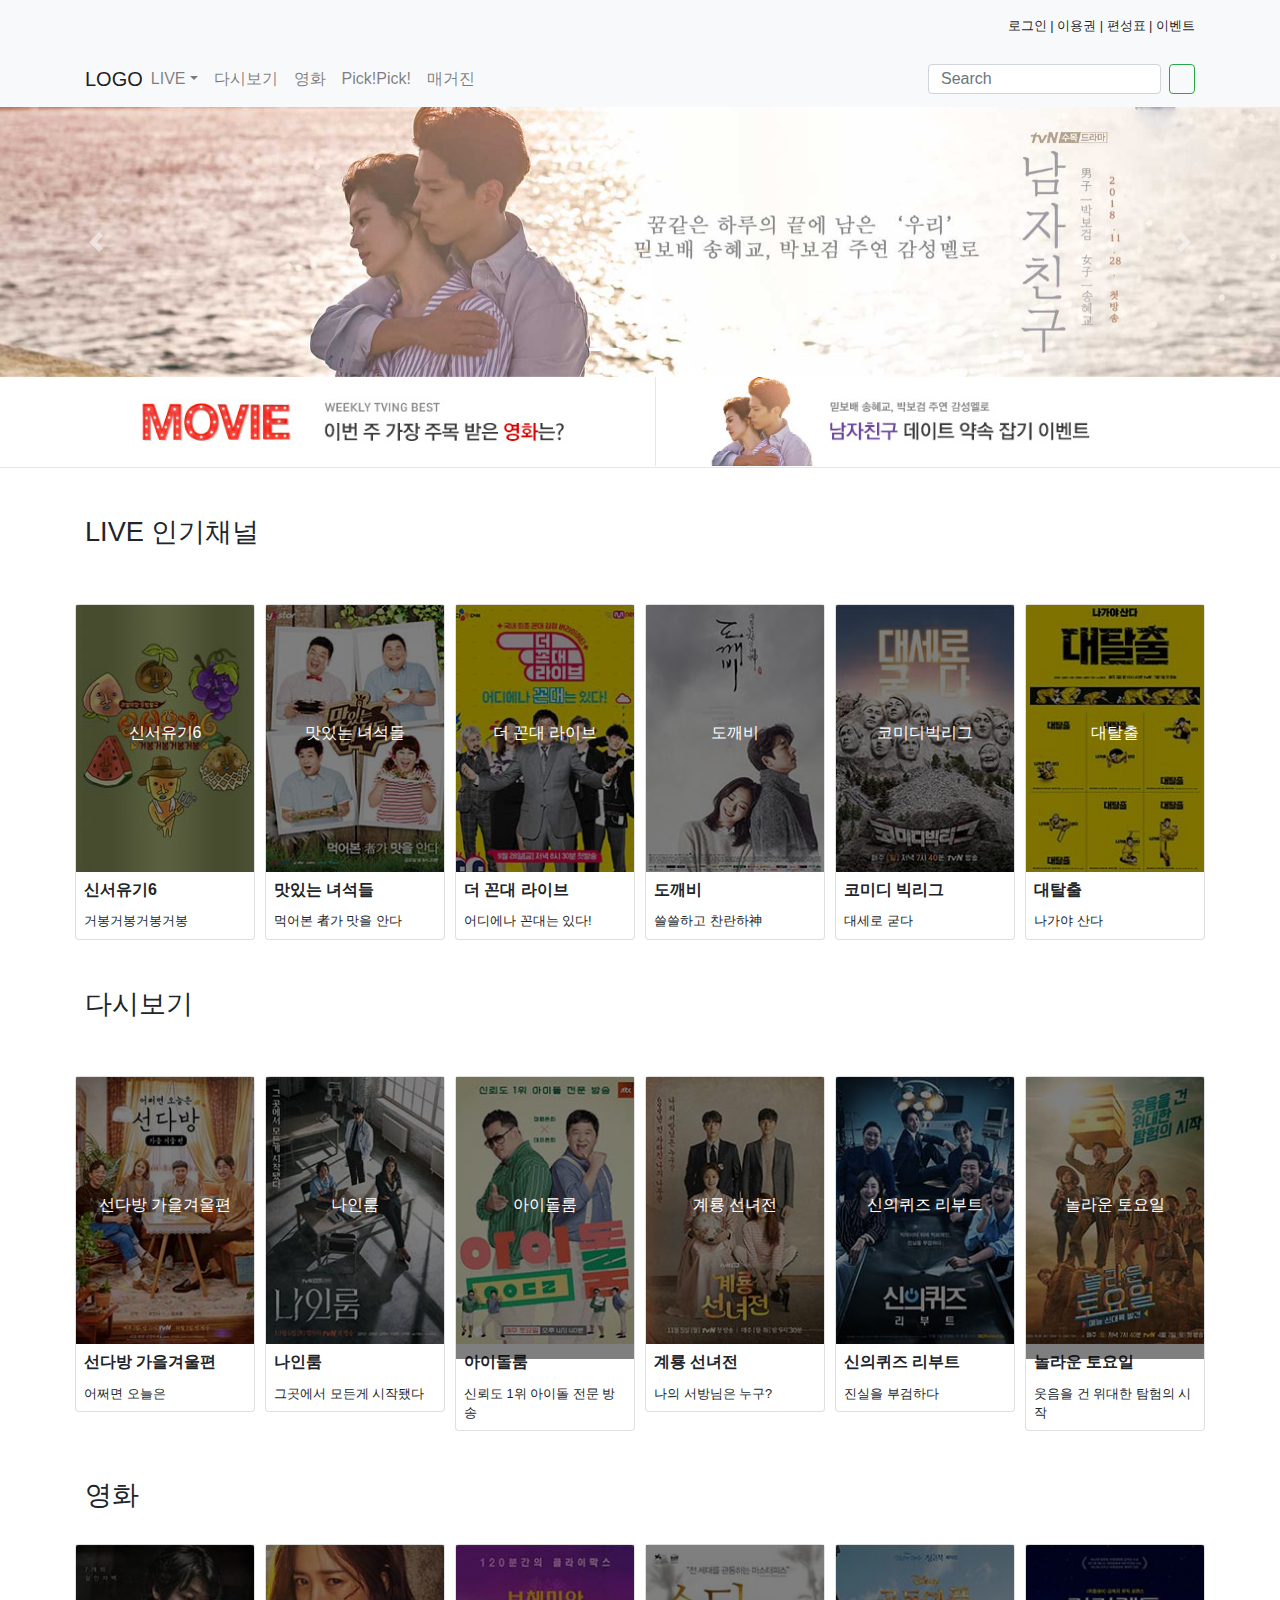
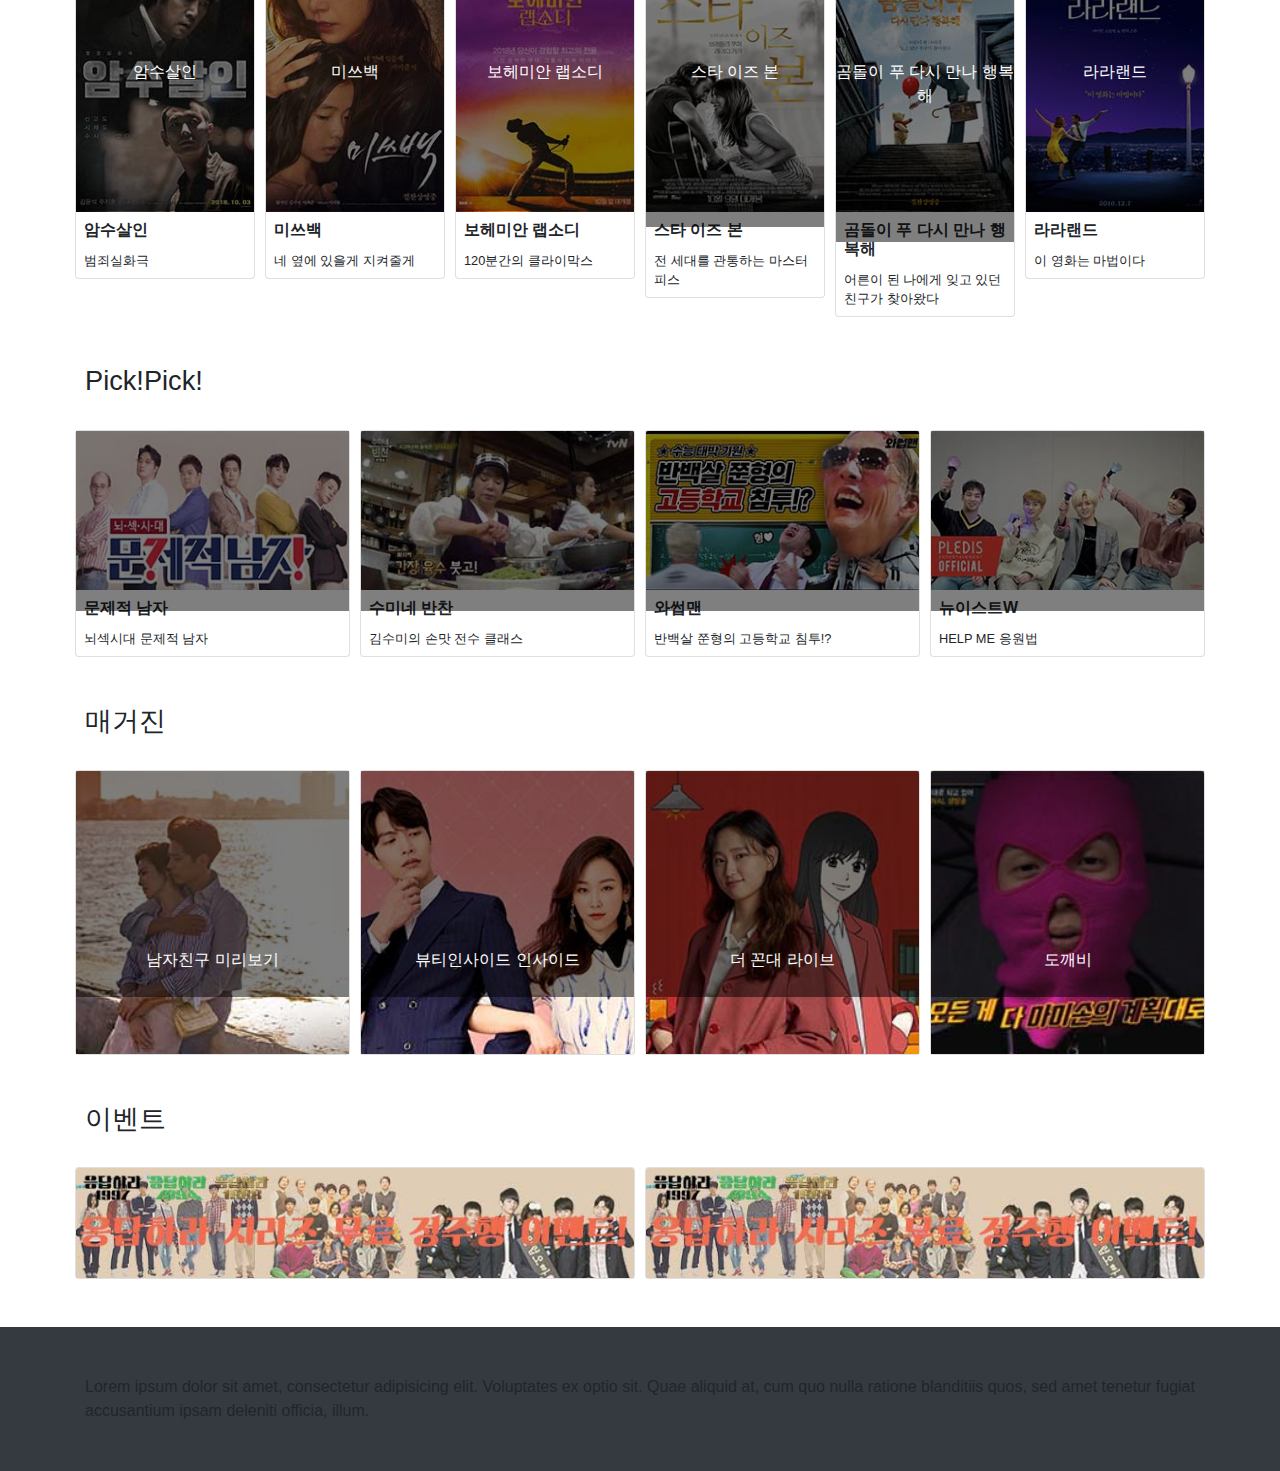
==== index.html @ e360a6a5 "company" ====
<!DOCTYPE html>
<html lang="ko">
<head>
	<meta http-equiv="X-UA-Compatible" content="IE=Edge">
	<meta charset="UTF-8">
	<meta name="viewport" content="width=device-width, user-scalable=no, initial-scale=1.0, maximum-scale=1.0, minimum-scale=1.0">
	<title>OTT homepage</title>
	<link rel="stylesheet" href="./css/bootstrap.min.css">
	<link rel="stylesheet" href="./css/style.css">
	<link rel="stylesheet" href="./css/reset.css">
	<script src="./js/jquery-3.3.1.min.js"></script>
	<script src="https://cdnjs.cloudflare.com/ajax/libs/popper.js/1.14.3/umd/popper.min.js"></script>
	<script src="./js/bootstrap.min.js"></script>
	<link rel="stylesheet" href="https://use.fontawesome.com/releases/v5.5.0/css/all.css" integrity="sha384-B4dIYHKNBt8Bc12p+WXckhzcICo0wtJAoU8YZTY5qE0Id1GSseTk6S+L3BlXeVIU" crossorigin="anonymous">
</head>
<body>
	<div class="header">
		<nav class="navbar navbar-light bg-light d-none d-md-block">
  			<div class="container">
  				<span class="navbar-text ml-auto">
	    			<a href="#">로그인 |</a>
	    			<a href="#"> 이용권 | </a>
	    			<a href="#">편성표 | </a>
	    			<a href="#">이벤트</a>
  				</span>
  			</div>
		</nav>
		<nav class="navbar navbar-expand-lg navbar-light bg-light">
		  <button class="navbar-toggler navbar-toggler-right" type="button" data-toggle="collapse" data-target="#navbarTogglerDemo02" aria-controls="navbarTogglerDemo02" aria-expanded="false" aria-label="Toggle navigation">
		    <span class="navbar-toggler-icon"></span>
		  </button>
		  <div class="container">
		  	<a class="navbar-brand ml-auto mr-auto" href="#!">LOGO</a>
		  	
		  	<div class="collapse navbar-collapse" id="navbarTogglerDemo02">
		  	  <ul class="navbar-nav mr-auto mt-2 mt-md-0">
		  	    <li class="nav-item dropdown">
		  	      <a class="nav-link dropdown-toggle" data-toggle="dropdown" href="#!">LIVE</a>
		  	      <div class="dropdown-menu">
		  	      	<a href="#" class="dropdown-item">인기</a>
		  	      	<a href="#" class="dropdown-item">전체</a>
		  	      	<a href="#" class="dropdown-item">예능</a>
		  	      	<a href="#" class="dropdown-item">키즈/애니</a>
		  	      </div>
		  	    </li>
		  	    <li class="nav-item dropdown">
		  	      <a class="nav-link" data-toggle="dropdown" href="#!">다시보기</a>
		  	      <div class="dropdown-menu">
		  	      	<a href="#" class="dropdown-item">최신/인기</a>
		  	      	<a href="#" class="dropdown-item">무료</a>
		  	      	<a href="#" class="dropdown-item">드라마</a>
		  	      	<a href="#" class="dropdown-item">예능/뮤직</a>
		  	      </div>
		  	    </li>
		  	    <li class="nav-item dropdown">
		  	      <a class="nav-link" data-toggle="dropdown" href="#!">영화</a>
		  	      <div class="dropdown-menu">
		  	      	<a href="#" class="dropdown-item">월정액 무제한</a>
		  	      	<a href="#" class="dropdown-item">최신/인기</a>
		  	      	<a href="#" class="dropdown-item">드라마</a>
		  	      	<a href="#" class="dropdown-item">로맨스/멜로</a>
		  	      </div>
		  	    </li>
		  	    <li class="nav-item dropdown">
		  	      <a class="nav-link" data-toggle="dropdown" href="#!">Pick!Pick!</a>
		  	      <div class="dropdown-menu">
		  	      	<a href="#" class="dropdown-item">HOP CLIP</a>
		  	      	<a href="#" class="dropdown-item">인기 키워드</a>
		  	      	<a href="#" class="dropdown-item">Top100</a>
		  	      	<a href="#" class="dropdown-item">브랜드</a>
		  	      </div>
		  	    </li>
		  	    <li class="nav-item">
		  	      <a class="nav-link" href="#!">매거진</a>
		  	    </li>
		  	  </ul>
		  	</div>
		  	<form class="form-inline">
			    <input class="form-control mr-sm-2 d-md-block d-none" type="text" placeholder="Search">
			    <button class="btn btn-outline-success my-2 my-sm-0" type="submit"><i class="fas fa-search"></i></button>
			 </form>
		  </div>
		</nav>
	</div>
	<div id="carousel-example-generic" class="carousel slide" data-ride="carousel">
		<ol class="carousel-indicators">
			<li data-target="#carousel-example-generic" data-slide-to="0" class="active"></li>
			<li data-target="#carousel-example-generic" data-slide-to="0"></li>
			<li data-target="#carousel-example-generic" data-slide-to="0"></li>
		</ol>
		<div class="carousel-inner" role="listbox">
			<div class="carousel-item active">
				<img src="./images/slide01.jpg" alt="First slide">
			</div>
			<div class="carousel-item">
				<img src="./images/slide02.jpg" alt="First slide">
			</div>
			<div class="carousel-item">
				<img src="./images/slide03.jpg" alt="First slide">
			</div>
		</div>
		<a href="#carousel-example-generic" class="carousel-control-prev" data-slide="prev">
		<span class="carousel-control-prev-icon"></span>
		</a>
		<a href="#carousel-example-generic" class="carousel-control-next" data-slide="next">
			<span class="carousel-control-next-icon"></span>
		</a>
	</div>
	<div class="banner">
		<div class="container">
			<div class="row">
				<div class="col-md-6 d-none d-md-block">
					<a href="#"><img src="./images/bestmovie_pc_main600x100.jpg" alt="bestmovie" class="w-100"></a>
				</div>
				<div class="col-md-6 d-none d-md-block">
					<a href="#" class="bannerimg2"><img src="./images/Boyfriend_pcmain_600x100.jpg" alt="Boyfriend_pcmain" class="w-100"></a>
				</div>
			</div>
		</div>
	</div>
	<div class="container pt-5">
		<h2 class="live_hot pb-5">LIVE 인기채널</h2>
		<div class="row">
			<div class="col-xl-2 col-lg-2 col-md-4 col-sm-4 col-6" style="padding:0 5px">
				<!-- <a href="#"><img src="./images/sinseouki6.png" alt="sinseouki6" class="w-100"></a> -->
				<div class="card">
				  <a href="#">
				  	<div class="box">
				  		<p>신서유기6</p>
				  	</div>
				  </a>
				  <img class="card-img-top" src="./images/hot01.jpg" alt="Card image cap">
				  <div class="card-body">
				    <h4 class="card-title">신서유기6</h4>
				    <p class="card-text">
				     거봉거봉거봉거봉
				    </p>
				  </div>
				</div>

			</div>
			<div class="col-xl-2 col-lg-2 col-md-4 col-sm-4 col-6" style="padding:0 5px">
				<div class="card">
					<a href="#">
						<div class="box">
					  		<p>맛있는 녀석들</p>
					  </div>
					</a>
				  <img class="card-img-top" src="./images/hot02.jpg" alt="Card image cap">
				  <div class="card-body">
				    <h4 class="card-title">맛있는 녀석들</h4>
				    <p class="card-text">
				    	먹어본 者가 맛을 안다
				    </p>
				  </div>
				</div>
			</div>
			<div class="col-xl-2 col-lg-2 col-md-4 col-sm-4 col-6" style="padding:0 5px">
				<div class="card">
					<a href="#">
					  <div class="box">
					  	<p>더 꼰대 라이브</p>
					  </div>
					</a>
				  <img class="card-img-top" src="./images/hot06.jpg" alt="Card image cap">
				  <div class="card-body">
				    <h4 class="card-title">더 꼰대 라이브</h4>
				    <p class="card-text">
				      어디에나 꼰대는 있다!
				    </p>
				  </div>
				</div>
			</div>
			<div class="col-xl-2 col-lg-2 col-md-4 col-sm-4 col-6" style="padding:0 5px">
				<div class="card">
					<a href="#">
					  <div class="box">
						  <p>도깨비</p>
					  </div>
					</a>
				  <img class="card-img-top" src="./images/hot03.jpg" alt="Card image cap">
				  <div class="card-body">
				    <h4 class="card-title">도깨비</h4>
				    <p class="card-text">
				      쓸쓸하고 찬란하神
				    </p>
				  </div>
				</div>
			</div>
			<div class="col-xl-2 col-lg-2 col-md-4 col-sm-4 col-6" style="padding:0 5px">
				<div class="card">
					<a href="#">
					  <div class="box">
					  	<p>코미디빅리그</p>
					  </div>
					</a>
				  <img class="card-img-top" src="./images/hot04.jpg" alt="Card image cap">
				  <div class="card-body">
				    <h4 class="card-title">코미디 빅리그</h4>
				    <p class="card-text">
				     대세로 굳다
				    </p>
				  </div>
				</div>
			</div>

			<div class="col-xl-2 col-lg-2 col-md-4 col-sm-4 col-6" style="padding:0 5px">
				<div class="card">
				  <a href="#">
				  	<div class="box">
				  		<p>대탈출</p>
				  	</div>
				  </a>
				  <img class="card-img-top" src="./images/hot05.jpg" alt="Card image cap">
				  <div class="card-body">
				    <h4 class="card-title">대탈출</h4>
				    <p class="card-text">
				      나가야 산다
				    </p>
				  </div>
				</div>
			</div>
			
		</div>
	</div>
	<div class="container pt-5">
		<h2 class="live_hot pb-5">다시보기</h2>
		<div class="row">
			<div class="col-xl-2 col-lg-2 col-md-4 col-sm-4 col-6" style="padding:0 5px">
				<!-- <a href="#"><img src="./images/sinseouki6.png" alt="sinseouki6" class="w-100"></a> -->
				<div class="card">
				  <a href="#">
				  	<div class="box">
				  		<p>선다방 가을겨울편</p>
				  	</div>
				  </a>
				  <img class="card-img-top" src="./images/new01.jpg" alt="Card image cap">
				  <div class="card-body">
				    <h4 class="card-title">선다방 가을겨울편</h4>
				    <p class="card-text">
				     어쩌면 오늘은
				    </p>
				  </div>
				</div>

			</div>
			<div class="col-xl-2 col-lg-2 col-md-4 col-sm-4 col-6" style="padding:0 5px">
				<div class="card">
					<a href="#">
						<div class="box">
					  	<p>나인룸</p>
					  </div>
					</a>
				  <img class="card-img-top" src="./images/new02.jpg" alt="Card image cap">
				  <div class="card-body">
				    <h4 class="card-title">나인룸</h4>
				    <p class="card-text">
				    	그곳에서 모든게 시작됐다
				    </p>
				  </div>
				</div>
			</div>
			<div class="col-xl-2 col-lg-2 col-md-4 col-sm-4 col-6" style="padding:0 5px">
				<div class="card">
					<a href="#">
						<div class="box">
					  	<p>아이돌룸</p>
					  </div>
					</a>
				  <img class="card-img-top" src="./images/new06.jpg" alt="Card image cap">
				  <div class="card-body">
				    <h4 class="card-title">아이돌룸</h4>
				    <p class="card-text">
				      신뢰도 1위 아이돌 전문 방송
				    </p>
				  </div>
				</div>
			</div>
			<div class="col-xl-2 col-lg-2 col-md-4 col-sm-4 col-6" style="padding:0 5px">
				<div class="card">
					<a href="#">
						<div class="box">
					  	<p>계룡 선녀전</p>
					  </div>
					</a>
				  <img class="card-img-top" src="./images/new03.jpg" alt="Card image cap">
				  <div class="card-body">
				    <h4 class="card-title">계룡 선녀전</h4>
				    <p class="card-text">
				      나의 서방님은 누구?
				    </p>
				  </div>
				</div>
			</div>
			<div class="col-xl-2 col-lg-2 col-md-4 col-sm-4 col-6" style="padding:0 5px">
				<div class="card">
					<a href="#">
						<div class="box">
					  	<p>신의퀴즈 리부트</p>
					  </div>
					</a>
				  <img class="card-img-top" src="./images/new04.jpg" alt="Card image cap">
				  <div class="card-body">
				    <h4 class="card-title">신의퀴즈 리부트</h4>
				    <p class="card-text">
				     진실을 부검하다
				    </p>
				  </div>
				</div>
			</div>

			<div class="col-xl-2 col-lg-2 col-md-4 col-sm-4 col-6" style="padding:0 5px">
				<div class="card">
					<a href="#">
						<div class="box">
					  	<p>놀라운 토요일</p>
					  </div>
					</a>
				  <img class="card-img-top" src="./images/new05.jpg" alt="Card image cap">
				  <div class="card-body">
				    <h4 class="card-title">놀라운 토요일</h4>
				    <p class="card-text">
				      웃음을 건 위대한 탐험의 시작
				    </p>
				  </div>
				</div>
			</div>
			
		</div>
	</div>
	<div class="container pt-5">
		<h2 class="live_hot pb-4">영화</h2>
		<div class="row">
			<div class="col-xl-2 col-lg-2 col-md-4 col-sm-4 col-6" style="padding:0 5px">
				<!-- <a href="#"><img src="./images/sinseouki6.png" alt="sinseouki6" class="w-100"></a> -->
				<div class="card">
				  <a href="#">
				  	<div class="box">
				  		<p>암수살인</p>
				  	</div>
				  </a>
				  <img class="card-img-top" src="./images/movie01.jpg" alt="Card image cap">
				  <div class="card-body">
				    <h4 class="card-title">암수살인</h4>
				    <p class="card-text">
				     범죄실화극
				    </p>
				  </div>
				</div>

			</div>
			<div class="col-xl-2 col-lg-2 col-md-4 col-sm-4 col-6" style="padding:0 5px">
				<div class="card">
					<a href="#">
						<div class="box">
					  	<p>미쓰백</p>
					  </div>
					</a>
				  <img class="card-img-top" src="./images/movie02.jpg" alt="Card image cap">
				  <div class="card-body">
				    <h4 class="card-title">미쓰백</h4>
				    <p class="card-text">
				    	네 옆에 있을게 지켜줄게
				    </p>
				  </div>
				</div>
			</div>
			<div class="col-xl-2 col-lg-2 col-md-4 col-sm-4 col-6" style="padding:0 5px">
				<div class="card">
					<a href="#">
						<div class="box">
					  	<p>보헤미안 랩소디</p>
					  </div>
					</a>
				  <img class="card-img-top" src="./images/movie06.jpg" alt="Card image cap">
				  <div class="card-body">
				    <h4 class="card-title">보헤미안 랩소디</h4>
				    <p class="card-text">
				      120분간의 클라이막스
				    </p>
				  </div>
				</div>
			</div>
			<div class="col-xl-2 col-lg-2 col-md-4 col-sm-4 col-6" style="padding:0 5px">
				<div class="card">
					<a href="#">
						<div class="box">
					  	<p>스타 이즈 본</p>
					  </div>
					</a>
				  <img class="card-img-top" src="./images/movie03.jpg" alt="Card image cap">
				  <div class="card-body">
				    <h4 class="card-title">스타 이즈 본</h4>
				    <p class="card-text">
				      전 세대를 관통하는 마스터피스
				    </p>
				  </div>
				</div>
			</div>
			<div class="col-xl-2 col-lg-2 col-md-4 col-sm-4 col-6" style="padding:0 5px">
				<div class="card">
					<a href="#">
						<div class="box">
					  	<p>곰돌이 푸 다시 만나 행복해</p>
					  </div>
					</a>
				  <img class="card-img-top" src="./images/movie04.jpg" alt="Card image cap">
				  <div class="card-body">
				    <h4 class="card-title">곰돌이 푸 다시 만나 행복해</h4>
				    <p class="card-text">
				     어른이 된 나에게 잊고 있던 친구가 찾아왔다
				    </p>
				  </div>
				</div>
			</div>

			<div class="col-xl-2 col-lg-2 col-md-4 col-sm-4 col-6" style="padding:0 5px">
				<div class="card">
					<a href="#">
						<div class="box">
					  	<p>라라랜드</p>
					  </div>
					</a>
				  <img class="card-img-top" src="./images/movie05.jpg" alt="Card image cap">
				  <div class="card-body">
				    <h4 class="card-title">라라랜드</h4>
				    <p class="card-text">
				      이 영화는 마법이다
				    </p>
				  </div>
				</div>
			</div>
			
		</div>
	</div>
	<div class="container pt-5">
		<h2 class="live_hot pb-4">Pick!Pick!</h2>
		<div class="row">
			<div class="col-xl-3 col-lg-3 col-md-6 col-sm-6 col-6" style="padding:0 5px">
				<!-- <a href="#"><img src="./images/sinseouki6.png" alt="sinseouki6" class="w-100"></a> -->
				<div class="card">
				  <a href="#">
				  	<div class="box">
				  		<p>문제적 남자</p>
				  	</div>
				  </a>
				  <img class="card-img-top" src="./images/pick01.jpg" alt="Card image cap">
				  <div class="card-body">
				    <h4 class="card-title">문제적 남자</h4>
				    <p class="card-text">
				     뇌섹시대 문제적 남자
				    </p>
				  </div>
				</div>

			</div>
			<div class="col-xl-3 col-lg-3 col-md-6 col-sm-6 col-6" style="padding:0 5px">
				<div class="card">
					<a href="#">
						<div class="box">
					  		<p>수미네 반찬</p>
					  </div>
										</a>
				  <img class="card-img-top" src="./images/pick02.jpg" alt="Card image cap">
				  <div class="card-body">
				    <h4 class="card-title">수미네 반찬</h4>
				    <p class="card-text">
				    	김수미의 손맛 전수 클래스
				    </p>
				  </div>
				</div>
			</div>
			<div class="col-xl-3 col-lg-3 col-md-6 col-sm-6 col-6" style="padding:0 5px">
				<div class="card">
					<a href="#">
						<div class="box">
					  	<p>와썹맨</p>
					  </div>
					</a>
				  <img class="card-img-top" src="./images/pick03.jpg" alt="Card image cap">
				  <div class="card-body">
				    <h4 class="card-title">와썹맨</h4>
				    <p class="card-text">
				      반백살 쭌형의 고등학교 침투!?
				    </p>
				  </div>
				</div>
			</div>
			<div class="col-xl-3 col-lg-3 col-md-6 col-sm-6 col-6" style="padding:0 5px">
				<div class="card">
					<a href="#">
						<div class="box">
					  	<p>뉴이스트W</p>
					  </div>
					</a>
				  <img class="card-img-top" src="./images/pick04.jpg" alt="Card image cap">
				  <div class="card-body">
				    <h4 class="card-title">뉴이스트W</h4>
				    <p class="card-text">
				      HELP ME 응원법
				    </p>
				  </div>
				</div>
			</div>
		</div>
	</div>
	<div class="container pt-5">
		<h2 class="live_hot pb-4">매거진</h2>
		<div class="row">
			<div class="col-xl-3 col-lg-3 col-md-6 col-sm-6 col-6" style="padding:0 5px">
				<!-- <a href="#"><img src="./images/sinseouki6.png" alt="sinseouki6" class="w-100"></a> -->
				<div class="card">
				  <a href="#">
				  	<div class="box">
				  		<p>남자친구 미리보기</p>
				  	</div>
				  </a>
				  <img class="card-img-top" src="./images/zine01.jpg" alt="Card image cap">
				</div>

			</div>
			<div class="col-xl-3 col-lg-3 col-md-6 col-sm-6 col-6" style="padding:0 5px">
				<div class="card">
					<a href="#">
						<div class="box">
					  	<p>뷰티인사이드 인사이드</p>
					  </div>
					</a>
				  <img class="card-img-top" src="./images/zine02.jpg" alt="Card image cap">
				</div>
			</div>
			<div class="col-xl-3 col-lg-3 col-md-6 col-sm-6 col-6" style="padding:0 5px">
				<div class="card">
					<a href="#">
						<div class="box">
					  	<p>더 꼰대 라이브</p>
					  </div>
					</a>
				  <img class="card-img-top" src="./images/zine03.jpg" alt="Card image cap">
				</div>
			</div>
			<div class="col-xl-3 col-lg-3 col-md-6 col-sm-6 col-6" style="padding:0 5px">
				<div class="card">
					<a href="#">
						<div class="box">
					  	<p>도깨비</p>
					  </div>
					</a>
				  <img class="card-img-top" src="./images/zine04.jpg" alt="Card image cap">
				</div>
			</div>
		</div>
	</div>
	<div class="container pt-5">
		<h2 class="live_hot pb-4">이벤트</h2>
		<div class="row">
			<div class="col-xl-6 col-lg-6 col-md-6 col-sm-6" style="padding:0 5px">
				<!-- <a href="#"><img src="./images/sinseouki6.png" alt="sinseouki6" class="w-100"></a> -->
				<div class="card">
				 <a href="#"> <img class="card-img-top" src="./images/event.jpg" alt="Card image cap"></a>
				</div>

			</div>
			<div class="col-xl-6 col-lg-6 col-md-6 col-sm-6" style="padding:0 5px">
				<div class="card">
				  <a href="#"><img class="card-img-top" src="./images/event.jpg" alt="Card image cap"></a>
				</div>
			</div>
			
		</div>
	</div>
	<div class="footer_wrap bg-dark mt-5">
		<div class="container pt-5 pb-5">
			<div class="main_footer">
				Lorem ipsum dolor sit amet, consectetur adipisicing elit. Voluptates ex optio sit. Quae aliquid at, cum quo nulla ratione blanditiis quos, sed amet tenetur fugiat accusantium ipsam deleniti officia, illum.
			</div>
		</div>
	</div>
</body>
</html>
---- css/style.css ----
@charset "utf-8";
.navbar-text{font-size:0.8rem;}
.dropdown-menu{width:100%;}
.carousel-item img{width:100%;}
.form-control{height:30px;}
form .btn{height:30px;padding:0 12px;}
form .btn i{text-align:center;}
.banner{width:100%;border-bottom:1px solid #e6e6e9;}
.bannerimg2{display:block;border-left:1px solid #e6e6e9;}
.live_hot{font-size:1.7rem;}
.card-title{font-size:1rem;font-weight:bold;}
.card-body{padding:0.5rem;}
.card-text{font-size:0.8rem;}
.box{position:absolute;background:rgba(0,0,0,0.5);width:100%;height:80%;}
.box>p{color:#fff;text-align:center;margin-top:65%;}
@media (max-width: 767.98px) {

}
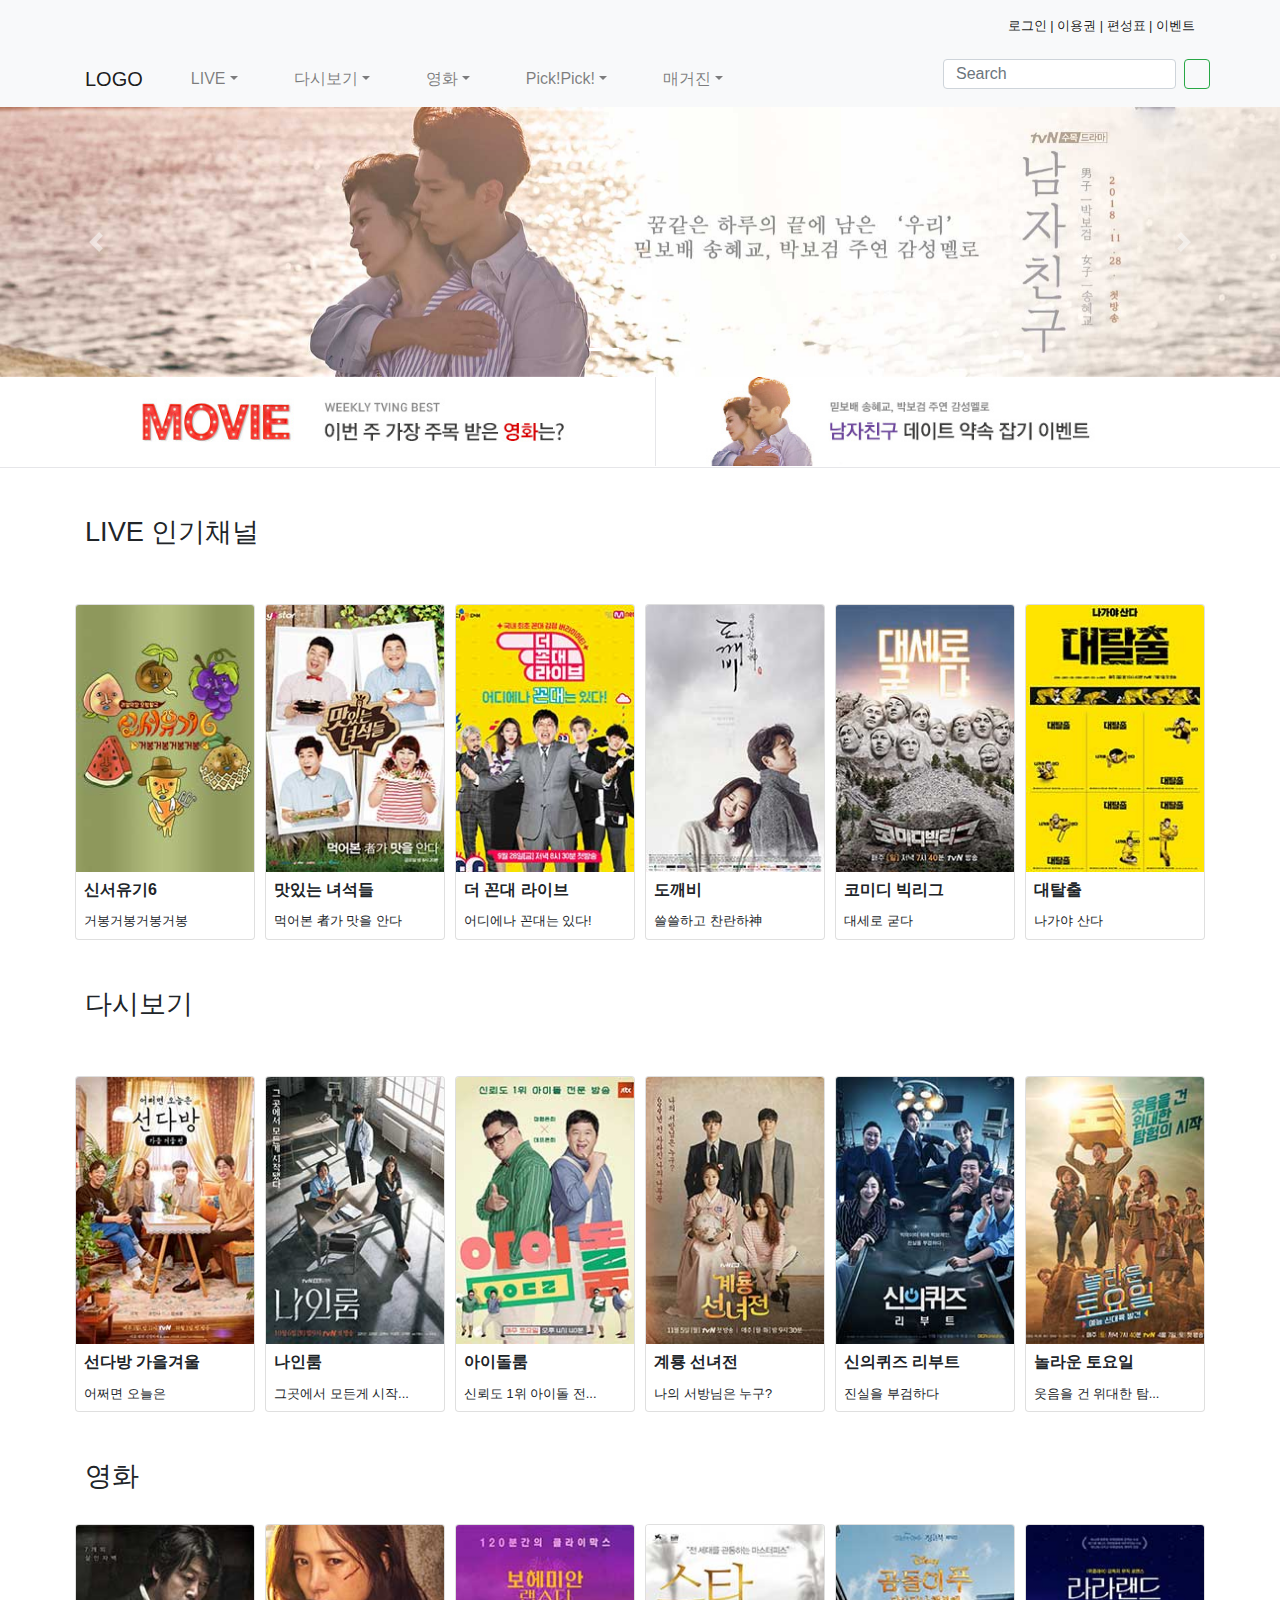
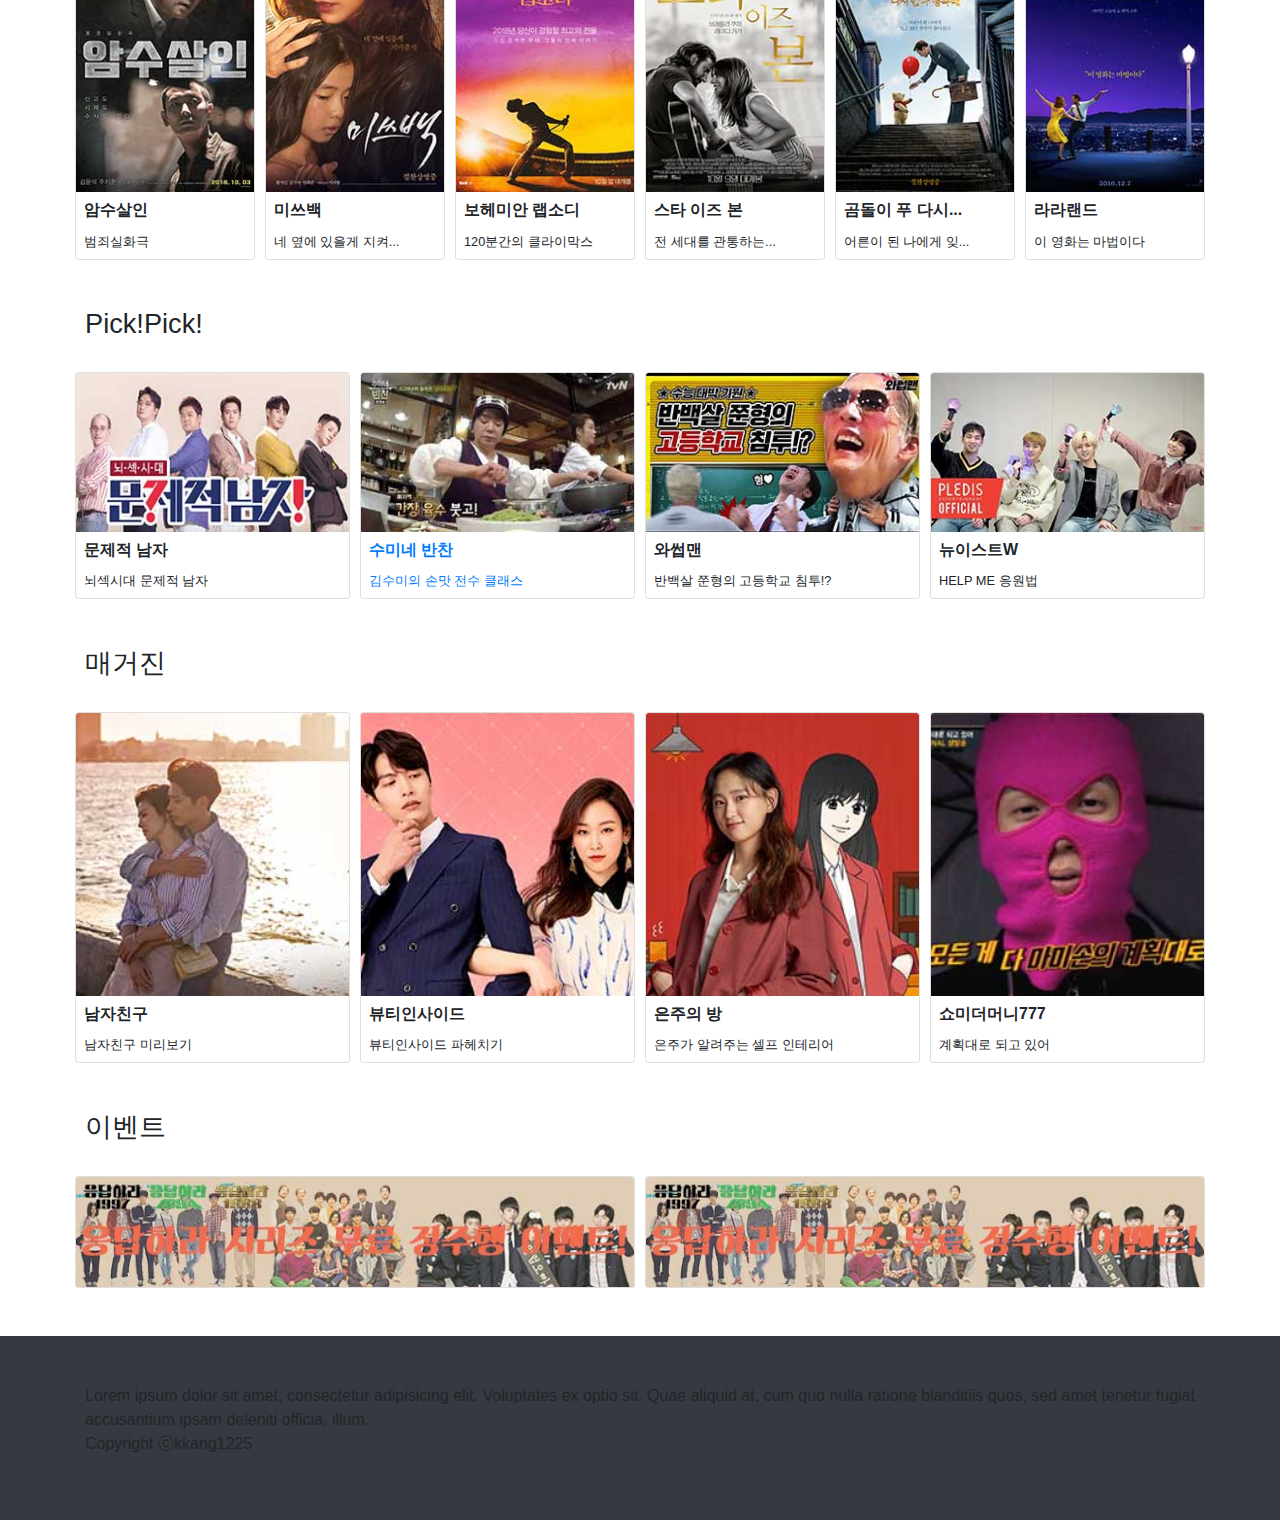
==== commit a613dfb2: "modification and add subpage" ====
--- a/index.html
+++ b/index.html
@@ -11,6 +11,7 @@
 	<script src="./js/jquery-3.3.1.min.js"></script>
 	<script src="https://cdnjs.cloudflare.com/ajax/libs/popper.js/1.14.3/umd/popper.min.js"></script>
 	<script src="./js/bootstrap.min.js"></script>
+	<script src="./js/jquery.js"></script>
 	<link rel="stylesheet" href="https://use.fontawesome.com/releases/v5.5.0/css/all.css" integrity="sha384-B4dIYHKNBt8Bc12p+WXckhzcICo0wtJAoU8YZTY5qE0Id1GSseTk6S+L3BlXeVIU" crossorigin="anonymous">
 </head>
 <body>
@@ -25,26 +26,29 @@
   				</span>
   			</div>
 		</nav>
-		<nav class="navbar navbar-expand-lg navbar-light bg-light">
-		  <button class="navbar-toggler navbar-toggler-right" type="button" data-toggle="collapse" data-target="#navbarTogglerDemo02" aria-controls="navbarTogglerDemo02" aria-expanded="false" aria-label="Toggle navigation">
+		<nav class="navbar navbar-expand-lg navbar-light bg-light" id="main_menu">
+		<div class="container position-relative">
+		  <button class="navbar-toggler navbar-toggler-right" type="button" data-toggle="collapse" data-target="#navbarTogglerDemo02">
 		    <span class="navbar-toggler-icon"></span>
 		  </button>
-		  <div class="container">
-		  	<a class="navbar-brand ml-auto mr-auto" href="#!">LOGO</a>
-		  	
+		  	<a class="navbar-brand position-relative m-auto" href="./clip.html">LOGO</a>
+		  	<form class="form-inline position-absolute" style="right:0;top:0;">
+			    <input class="form-control mr-sm-2 d-md-block d-none" type="text" placeholder="Search">
+			    <button class="btn btn-outline-success my-2 my-sm-0" type="submit"><i class="fas fa-search"></i></button>
+			 </form>
 		  	<div class="collapse navbar-collapse" id="navbarTogglerDemo02">
 		  	  <ul class="navbar-nav mr-auto mt-2 mt-md-0">
 		  	    <li class="nav-item dropdown">
-		  	      <a class="nav-link dropdown-toggle" data-toggle="dropdown" href="#!">LIVE</a>
+		  	      <a class="nav-link dropdown-toggle pl-5" data-toggle="dropdown" href="#!">LIVE</a>
 		  	      <div class="dropdown-menu">
-		  	      	<a href="#" class="dropdown-item">인기</a>
+		  	      	<a href="./sub_live.html" class="dropdown-item">인기</a>
 		  	      	<a href="#" class="dropdown-item">전체</a>
 		  	      	<a href="#" class="dropdown-item">예능</a>
 		  	      	<a href="#" class="dropdown-item">키즈/애니</a>
 		  	      </div>
 		  	    </li>
 		  	    <li class="nav-item dropdown">
-		  	      <a class="nav-link" data-toggle="dropdown" href="#!">다시보기</a>
+		  	      <a class="nav-link dropdown-toggle pl-5" data-toggle="dropdown" href="#!">다시보기</a>
 		  	      <div class="dropdown-menu">
 		  	      	<a href="#" class="dropdown-item">최신/인기</a>
 		  	      	<a href="#" class="dropdown-item">무료</a>
@@ -53,16 +57,16 @@
 		  	      </div>
 		  	    </li>
 		  	    <li class="nav-item dropdown">
-		  	      <a class="nav-link" data-toggle="dropdown" href="#!">영화</a>
+		  	      <a class="nav-link dropdown-toggle pl-5" data-toggle="dropdown" href="#">영화</a>
 		  	      <div class="dropdown-menu">
 		  	      	<a href="#" class="dropdown-item">월정액 무제한</a>
-		  	      	<a href="#" class="dropdown-item">최신/인기</a>
+		  	      	<a href="sub_movie.html" class="dropdown-item">최신/인기</a>
 		  	      	<a href="#" class="dropdown-item">드라마</a>
 		  	      	<a href="#" class="dropdown-item">로맨스/멜로</a>
 		  	      </div>
 		  	    </li>
 		  	    <li class="nav-item dropdown">
-		  	      <a class="nav-link" data-toggle="dropdown" href="#!">Pick!Pick!</a>
+		  	      <a class="nav-link dropdown-toggle pl-5" data-toggle="dropdown" href="#!">Pick!Pick!</a>
 		  	      <div class="dropdown-menu">
 		  	      	<a href="#" class="dropdown-item">HOP CLIP</a>
 		  	      	<a href="#" class="dropdown-item">인기 키워드</a>
@@ -71,14 +75,10 @@
 		  	      </div>
 		  	    </li>
 		  	    <li class="nav-item">
-		  	      <a class="nav-link" href="#!">매거진</a>
+		  	      <a class="nav-link dropdown-toggle pl-5" href="#!">매거진</a>
 		  	    </li>
 		  	  </ul>
 		  	</div>
-		  	<form class="form-inline">
-			    <input class="form-control mr-sm-2 d-md-block d-none" type="text" placeholder="Search">
-			    <button class="btn btn-outline-success my-2 my-sm-0" type="submit"><i class="fas fa-search"></i></button>
-			 </form>
 		  </div>
 		</nav>
 	</div>
@@ -118,10 +118,10 @@
 			</div>
 		</div>
 	</div>
-	<div class="container pt-5">
+	<div class="container pt-5" >
 		<h2 class="live_hot pb-5">LIVE 인기채널</h2>
-		<div class="row">
-			<div class="col-xl-2 col-lg-2 col-md-4 col-sm-4 col-6" style="padding:0 5px">
+		<div class="row" id="poster">
+			<div class="col-xl-2 col-lg-2 col-md-4 col-sm-4 col-6" style="padding:0 5px" >
 				<!-- <a href="#"><img src="./images/sinseouki6.png" alt="sinseouki6" class="w-100"></a> -->
 				<div class="card">
 				  <a href="#">
@@ -229,14 +229,9 @@
 			<div class="col-xl-2 col-lg-2 col-md-4 col-sm-4 col-6" style="padding:0 5px">
 				<!-- <a href="#"><img src="./images/sinseouki6.png" alt="sinseouki6" class="w-100"></a> -->
 				<div class="card">
-				  <a href="#">
-				  	<div class="box">
-				  		<p>선다방 가을겨울편</p>
-				  	</div>
-				  </a>
-				  <img class="card-img-top" src="./images/new01.jpg" alt="Card image cap">
-				  <div class="card-body">
-				    <h4 class="card-title">선다방 가을겨울편</h4>
+				  <a href="#"><img class="card-img-top" src="./images/new01.jpg" alt="Card image cap"></a>
+				  <div class="card-body">
+				    <h4 class="card-title">선다방 가을겨울</h4>
 				    <p class="card-text">
 				     어쩌면 오늘은
 				    </p>
@@ -246,44 +241,30 @@
 			</div>
 			<div class="col-xl-2 col-lg-2 col-md-4 col-sm-4 col-6" style="padding:0 5px">
 				<div class="card">
-					<a href="#">
-						<div class="box">
-					  	<p>나인룸</p>
-					  </div>
-					</a>
-				  <img class="card-img-top" src="./images/new02.jpg" alt="Card image cap">
+				  <a href="#"><img class="card-img-top" src="./images/new02.jpg" alt="Card image cap"></a>
 				  <div class="card-body">
 				    <h4 class="card-title">나인룸</h4>
 				    <p class="card-text">
-				    	그곳에서 모든게 시작됐다
-				    </p>
-				  </div>
-				</div>
-			</div>
-			<div class="col-xl-2 col-lg-2 col-md-4 col-sm-4 col-6" style="padding:0 5px">
-				<div class="card">
-					<a href="#">
-						<div class="box">
-					  	<p>아이돌룸</p>
-					  </div>
-					</a>
-				  <img class="card-img-top" src="./images/new06.jpg" alt="Card image cap">
+				    	그곳에서 모든게 시작...
+				    </p>
+				  </div>
+				</div>
+			</div>
+			<div class="col-xl-2 col-lg-2 col-md-4 col-sm-4 col-6" style="padding:0 5px">
+				<div class="card">
+				  <a href="
+				  #"><img class="card-img-top" src="./images/new06.jpg" alt="Card image cap"></a>
 				  <div class="card-body">
 				    <h4 class="card-title">아이돌룸</h4>
 				    <p class="card-text">
-				      신뢰도 1위 아이돌 전문 방송
-				    </p>
-				  </div>
-				</div>
-			</div>
-			<div class="col-xl-2 col-lg-2 col-md-4 col-sm-4 col-6" style="padding:0 5px">
-				<div class="card">
-					<a href="#">
-						<div class="box">
-					  	<p>계룡 선녀전</p>
-					  </div>
-					</a>
-				  <img class="card-img-top" src="./images/new03.jpg" alt="Card image cap">
+				      신뢰도 1위 아이돌 전...
+				    </p>
+				  </div>
+				</div>
+			</div>
+			<div class="col-xl-2 col-lg-2 col-md-4 col-sm-4 col-6" style="padding:0 5px">
+				<div class="card">
+				  <a href="#"><img class="card-img-top" src="./images/new03.jpg" alt="Card image cap"></a>
 				  <div class="card-body">
 				    <h4 class="card-title">계룡 선녀전</h4>
 				    <p class="card-text">
@@ -294,12 +275,7 @@
 			</div>
 			<div class="col-xl-2 col-lg-2 col-md-4 col-sm-4 col-6" style="padding:0 5px">
 				<div class="card">
-					<a href="#">
-						<div class="box">
-					  	<p>신의퀴즈 리부트</p>
-					  </div>
-					</a>
-				  <img class="card-img-top" src="./images/new04.jpg" alt="Card image cap">
+				 <a href="#"> <img class="card-img-top" src="./images/new04.jpg" alt="Card image cap"></a>
 				  <div class="card-body">
 				    <h4 class="card-title">신의퀴즈 리부트</h4>
 				    <p class="card-text">
@@ -311,16 +287,11 @@
 
 			<div class="col-xl-2 col-lg-2 col-md-4 col-sm-4 col-6" style="padding:0 5px">
 				<div class="card">
-					<a href="#">
-						<div class="box">
-					  	<p>놀라운 토요일</p>
-					  </div>
-					</a>
-				  <img class="card-img-top" src="./images/new05.jpg" alt="Card image cap">
+				  <a href="#"><img class="card-img-top" src="./images/new05.jpg" alt="Card image cap"></a>
 				  <div class="card-body">
 				    <h4 class="card-title">놀라운 토요일</h4>
 				    <p class="card-text">
-				      웃음을 건 위대한 탐험의 시작
+				      웃음을 건 위대한 탐...
 				    </p>
 				  </div>
 				</div>
@@ -334,12 +305,7 @@
 			<div class="col-xl-2 col-lg-2 col-md-4 col-sm-4 col-6" style="padding:0 5px">
 				<!-- <a href="#"><img src="./images/sinseouki6.png" alt="sinseouki6" class="w-100"></a> -->
 				<div class="card">
-				  <a href="#">
-				  	<div class="box">
-				  		<p>암수살인</p>
-				  	</div>
-				  </a>
-				  <img class="card-img-top" src="./images/movie01.jpg" alt="Card image cap">
+				  <a href="#"><img class="card-img-top" src="./images/movie01.jpg" alt="Card image cap"></a>
 				  <div class="card-body">
 				    <h4 class="card-title">암수살인</h4>
 				    <p class="card-text">
@@ -351,28 +317,18 @@
 			</div>
 			<div class="col-xl-2 col-lg-2 col-md-4 col-sm-4 col-6" style="padding:0 5px">
 				<div class="card">
-					<a href="#">
-						<div class="box">
-					  	<p>미쓰백</p>
-					  </div>
-					</a>
-				  <img class="card-img-top" src="./images/movie02.jpg" alt="Card image cap">
+				  <a href="#"><img class="card-img-top" src="./images/movie02.jpg" alt="Card image cap"></a>
 				  <div class="card-body">
 				    <h4 class="card-title">미쓰백</h4>
 				    <p class="card-text">
-				    	네 옆에 있을게 지켜줄게
-				    </p>
-				  </div>
-				</div>
-			</div>
-			<div class="col-xl-2 col-lg-2 col-md-4 col-sm-4 col-6" style="padding:0 5px">
-				<div class="card">
-					<a href="#">
-						<div class="box">
-					  	<p>보헤미안 랩소디</p>
-					  </div>
-					</a>
-				  <img class="card-img-top" src="./images/movie06.jpg" alt="Card image cap">
+				    	네 옆에 있을게 지켜...
+				    </p>
+				  </div>
+				</div>
+			</div>
+			<div class="col-xl-2 col-lg-2 col-md-4 col-sm-4 col-6" style="padding:0 5px">
+				<div class="card">
+				 <a href="#"> <img class="card-img-top" src="./images/movie06.jpg" alt="Card image cap"></a>
 				  <div class="card-body">
 				    <h4 class="card-title">보헤미안 랩소디</h4>
 				    <p class="card-text">
@@ -383,45 +339,30 @@
 			</div>
 			<div class="col-xl-2 col-lg-2 col-md-4 col-sm-4 col-6" style="padding:0 5px">
 				<div class="card">
-					<a href="#">
-						<div class="box">
-					  	<p>스타 이즈 본</p>
-					  </div>
-					</a>
-				  <img class="card-img-top" src="./images/movie03.jpg" alt="Card image cap">
+				 <a href="#"> <img class="card-img-top" src="./images/movie03.jpg" alt="Card image cap"></a>
 				  <div class="card-body">
 				    <h4 class="card-title">스타 이즈 본</h4>
 				    <p class="card-text">
-				      전 세대를 관통하는 마스터피스
-				    </p>
-				  </div>
-				</div>
-			</div>
-			<div class="col-xl-2 col-lg-2 col-md-4 col-sm-4 col-6" style="padding:0 5px">
-				<div class="card">
-					<a href="#">
-						<div class="box">
-					  	<p>곰돌이 푸 다시 만나 행복해</p>
-					  </div>
-					</a>
-				  <img class="card-img-top" src="./images/movie04.jpg" alt="Card image cap">
-				  <div class="card-body">
-				    <h4 class="card-title">곰돌이 푸 다시 만나 행복해</h4>
-				    <p class="card-text">
-				     어른이 된 나에게 잊고 있던 친구가 찾아왔다
-				    </p>
-				  </div>
-				</div>
-			</div>
-
-			<div class="col-xl-2 col-lg-2 col-md-4 col-sm-4 col-6" style="padding:0 5px">
-				<div class="card">
-					<a href="#">
-						<div class="box">
-					  	<p>라라랜드</p>
-					  </div>
-					</a>
-				  <img class="card-img-top" src="./images/movie05.jpg" alt="Card image cap">
+				      전 세대를 관통하는...
+				    </p>
+				  </div>
+				</div>
+			</div>
+			<div class="col-xl-2 col-lg-2 col-md-4 col-sm-4 col-6" style="padding:0 5px">
+				<div class="card">
+				  <a href="#"><img class="card-img-top" src="./images/movie04.jpg" alt="Card image cap"></a>
+				  <div class="card-body">
+				    <h4 class="card-title">곰돌이 푸 다시...</h4>
+				    <p class="card-text">
+				     어른이 된 나에게 잊...
+				    </p>
+				  </div>
+				</div>
+			</div>
+
+			<div class="col-xl-2 col-lg-2 col-md-4 col-sm-4 col-6" style="padding:0 5px">
+				<div class="card">
+				  <a href="#"><img class="card-img-top" src="./images/movie05.jpg" alt="Card image cap"></a>
 				  <div class="card-body">
 				    <h4 class="card-title">라라랜드</h4>
 				    <p class="card-text">
@@ -439,12 +380,7 @@
 			<div class="col-xl-3 col-lg-3 col-md-6 col-sm-6 col-6" style="padding:0 5px">
 				<!-- <a href="#"><img src="./images/sinseouki6.png" alt="sinseouki6" class="w-100"></a> -->
 				<div class="card">
-				  <a href="#">
-				  	<div class="box">
-				  		<p>문제적 남자</p>
-				  	</div>
-				  </a>
-				  <img class="card-img-top" src="./images/pick01.jpg" alt="Card image cap">
+				  <a href="#"><img class="card-img-top" src="./images/pick01.jpg" alt="Card image cap"></a>
 				  <div class="card-body">
 				    <h4 class="card-title">문제적 남자</h4>
 				    <p class="card-text">
@@ -456,28 +392,18 @@
 			</div>
 			<div class="col-xl-3 col-lg-3 col-md-6 col-sm-6 col-6" style="padding:0 5px">
 				<div class="card">
-					<a href="#">
-						<div class="box">
-					  		<p>수미네 반찬</p>
-					  </div>
-										</a>
-				  <img class="card-img-top" src="./images/pick02.jpg" alt="Card image cap">
-				  <div class="card-body">
-				    <h4 class="card-title">수미네 반찬</h4>
-				    <p class="card-text">
-				    	김수미의 손맛 전수 클래스
-				    </p>
-				  </div>
-				</div>
-			</div>
-			<div class="col-xl-3 col-lg-3 col-md-6 col-sm-6 col-6" style="padding:0 5px">
-				<div class="card">
-					<a href="#">
-						<div class="box">
-					  	<p>와썹맨</p>
-					  </div>
-					</a>
-				  <img class="card-img-top" src="./images/pick03.jpg" alt="Card image cap">
+				  <a href="#"><img class="card-img-top" src="./images/pick02.jpg" alt="Card image cap">
+				  	<div class="card-body">
+				  	  <h4 class="card-title">수미네 반찬</h4>
+				  	  <p class="card-text">
+				  	  	김수미의 손맛 전수 클래스
+				  	  </p>
+				  	</div></a>
+				</div>
+			</div>
+			<div class="col-xl-3 col-lg-3 col-md-6 col-sm-6 col-6" style="padding:0 5px">
+				<div class="card">
+				  <a href="#"><img class="card-img-top" src="./images/pick03.jpg" alt="Card image cap"></a>
 				  <div class="card-body">
 				    <h4 class="card-title">와썹맨</h4>
 				    <p class="card-text">
@@ -488,12 +414,7 @@
 			</div>
 			<div class="col-xl-3 col-lg-3 col-md-6 col-sm-6 col-6" style="padding:0 5px">
 				<div class="card">
-					<a href="#">
-						<div class="box">
-					  	<p>뉴이스트W</p>
-					  </div>
-					</a>
-				  <img class="card-img-top" src="./images/pick04.jpg" alt="Card image cap">
+				 <a href="#"> <img class="card-img-top" src="./images/pick04.jpg" alt="Card image cap"></a>
 				  <div class="card-body">
 				    <h4 class="card-title">뉴이스트W</h4>
 				    <p class="card-text">
@@ -510,43 +431,47 @@
 			<div class="col-xl-3 col-lg-3 col-md-6 col-sm-6 col-6" style="padding:0 5px">
 				<!-- <a href="#"><img src="./images/sinseouki6.png" alt="sinseouki6" class="w-100"></a> -->
 				<div class="card">
-				  <a href="#">
-				  	<div class="box">
-				  		<p>남자친구 미리보기</p>
-				  	</div>
-				  </a>
-				  <img class="card-img-top" src="./images/zine01.jpg" alt="Card image cap">
-				</div>
-
-			</div>
-			<div class="col-xl-3 col-lg-3 col-md-6 col-sm-6 col-6" style="padding:0 5px">
-				<div class="card">
-					<a href="#">
-						<div class="box">
-					  	<p>뷰티인사이드 인사이드</p>
-					  </div>
-					</a>
-				  <img class="card-img-top" src="./images/zine02.jpg" alt="Card image cap">
-				</div>
-			</div>
-			<div class="col-xl-3 col-lg-3 col-md-6 col-sm-6 col-6" style="padding:0 5px">
-				<div class="card">
-					<a href="#">
-						<div class="box">
-					  	<p>더 꼰대 라이브</p>
-					  </div>
-					</a>
-				  <img class="card-img-top" src="./images/zine03.jpg" alt="Card image cap">
-				</div>
-			</div>
-			<div class="col-xl-3 col-lg-3 col-md-6 col-sm-6 col-6" style="padding:0 5px">
-				<div class="card">
-					<a href="#">
-						<div class="box">
-					  	<p>도깨비</p>
-					  </div>
-					</a>
-				  <img class="card-img-top" src="./images/zine04.jpg" alt="Card image cap">
+				  <a href="#"><img class="card-img-top" src="./images/zine01.jpg" alt="Card image cap"></a>
+				  <div class="card-body">
+				    <h4 class="card-title">남자친구</h4>
+				    <p class="card-text">
+				      남자친구 미리보기
+				    </p>
+				  </div>
+				</div>
+
+			</div>
+			<div class="col-xl-3 col-lg-3 col-md-6 col-sm-6 col-6" style="padding:0 5px">
+				<div class="card">
+				  <a href="#"><img class="card-img-top" src="./images/zine02.jpg" alt="Card image cap"></a>
+				  <div class="card-body">
+				    <h4 class="card-title">뷰티인사이드</h4>
+				    <p class="card-text">
+				      뷰티인사이드 파헤치기
+				    </p>
+				  </div>
+				</div>
+			</div>
+			<div class="col-xl-3 col-lg-3 col-md-6 col-sm-6 col-6" style="padding:0 5px">
+				<div class="card">
+				  <a href="#"><img class="card-img-top" src="./images/zine03.jpg" alt="Card image cap"></a>
+				  <div class="card-body">
+				    <h4 class="card-title">은주의 방</h4>
+				    <p class="card-text">
+				      은주가 알려주는 셀프 인테리어
+				    </p>
+				  </div>
+				</div>
+			</div>
+			<div class="col-xl-3 col-lg-3 col-md-6 col-sm-6 col-6" style="padding:0 5px">
+				<div class="card">
+				  <a href="#"><img class="card-img-top" src="./images/zine04.jpg" alt="Card image cap"></a>
+				  <div class="card-body">
+				    <h4 class="card-title">쇼미더머니777</h4>
+				    <p class="card-text">
+				      계획대로 되고 있어
+				    </p>
+				  </div>
 				</div>
 			</div>
 		</div>
@@ -573,6 +498,7 @@
 		<div class="container pt-5 pb-5">
 			<div class="main_footer">
 				Lorem ipsum dolor sit amet, consectetur adipisicing elit. Voluptates ex optio sit. Quae aliquid at, cum quo nulla ratione blanditiis quos, sed amet tenetur fugiat accusantium ipsam deleniti officia, illum.
+				<p>Copyright ⓒkkang1225</p>
 			</div>
 		</div>
 	</div>
--- a/css/style.css
+++ b/css/style.css
@@ -1,6 +1,7 @@
 @charset "utf-8";
 .navbar-text{font-size:0.8rem;}
 .dropdown-menu{width:100%;}
+.menu{padding:0 10px;}
 .carousel-item img{width:100%;}
 .form-control{height:30px;}
 form .btn{height:30px;padding:0 12px;}
@@ -12,7 +13,13 @@
 .card-body{padding:0.5rem;}
 .card-text{font-size:0.8rem;}
 .box{position:absolute;background:rgba(0,0,0,0.5);width:100%;height:80%;}
+.box>p{color:#fff;text-align:center;margin-top:65%;font-weight:600;}
+
+#title01{background:url(../images/sub_title01.jpg) no-repeat center;background-size:cover;}
+#title03{background:url(../images/sub_title.jpg) no-repeat center;background-size:cover;}
+
+@media (max-width: 575.98px) {
+.box{position:absolute;background:rgba(0,0,0,0.5);width:100%;height:80%;}
 .box>p{color:#fff;text-align:center;margin-top:65%;}
-@media (max-width: 767.98px) {
 
 }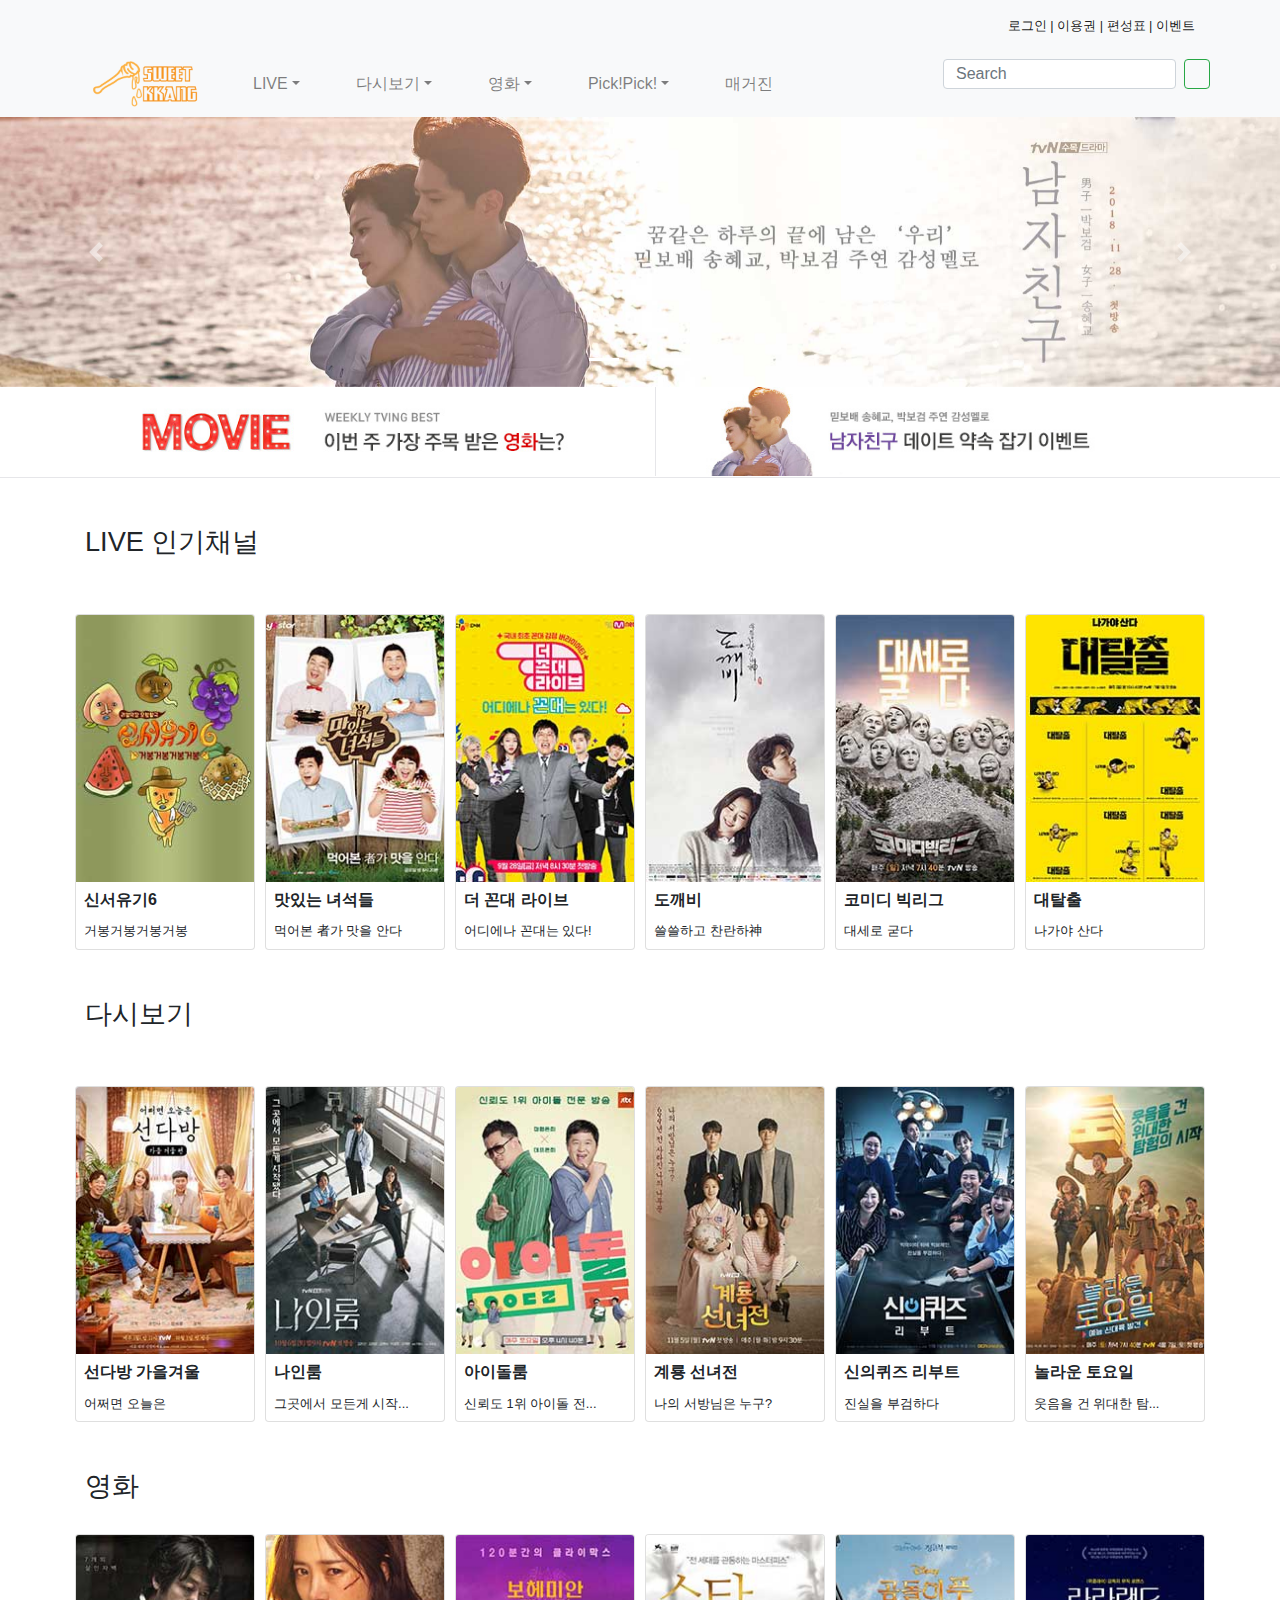
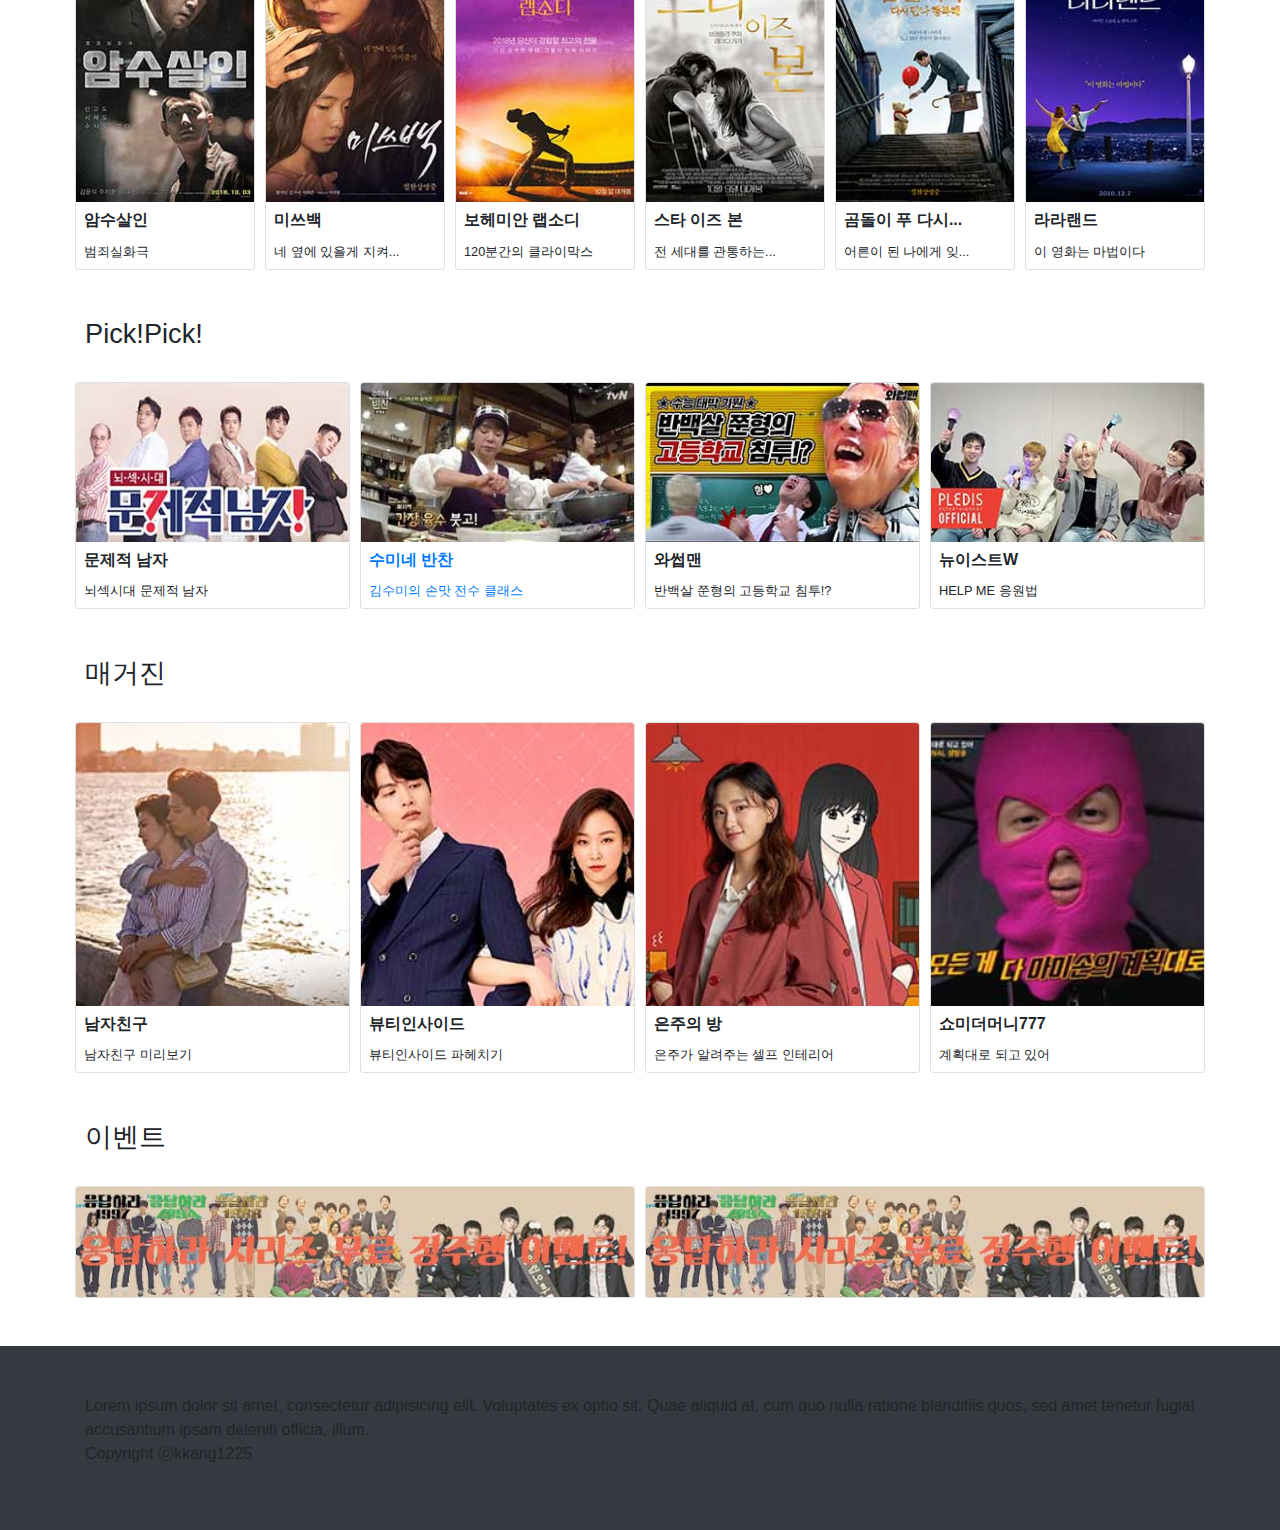
==== commit 455a9631: "completion" ====
--- a/index.html
+++ b/index.html
@@ -31,7 +31,7 @@
 		  <button class="navbar-toggler navbar-toggler-right" type="button" data-toggle="collapse" data-target="#navbarTogglerDemo02">
 		    <span class="navbar-toggler-icon"></span>
 		  </button>
-		  	<a class="navbar-brand position-relative m-auto" href="./clip.html">LOGO</a>
+		  	<a class="navbar-brand position-relative m-auto logo" href="./index.html" id="logo">LOGO</a>
 		  	<form class="form-inline position-absolute" style="right:0;top:0;">
 			    <input class="form-control mr-sm-2 d-md-block d-none" type="text" placeholder="Search">
 			    <button class="btn btn-outline-success my-2 my-sm-0" type="submit"><i class="fas fa-search"></i></button>
@@ -50,7 +50,7 @@
 		  	    <li class="nav-item dropdown">
 		  	      <a class="nav-link dropdown-toggle pl-5" data-toggle="dropdown" href="#!">다시보기</a>
 		  	      <div class="dropdown-menu">
-		  	      	<a href="#" class="dropdown-item">최신/인기</a>
+		  	      	<a href="./sub_replay.html" class="dropdown-item">최신/인기</a>
 		  	      	<a href="#" class="dropdown-item">무료</a>
 		  	      	<a href="#" class="dropdown-item">드라마</a>
 		  	      	<a href="#" class="dropdown-item">예능/뮤직</a>
@@ -66,16 +66,16 @@
 		  	      </div>
 		  	    </li>
 		  	    <li class="nav-item dropdown">
-		  	      <a class="nav-link dropdown-toggle pl-5" data-toggle="dropdown" href="#!">Pick!Pick!</a>
+		  	      <a class="nav-link dropdown-toggle pl-5" data-toggle="dropdown" href="#">Pick!Pick!</a>
 		  	      <div class="dropdown-menu">
-		  	      	<a href="#" class="dropdown-item">HOP CLIP</a>
+		  	      	<a href="./sub_PickPick.html" class="dropdown-item">HOP CLIP</a>
 		  	      	<a href="#" class="dropdown-item">인기 키워드</a>
 		  	      	<a href="#" class="dropdown-item">Top100</a>
 		  	      	<a href="#" class="dropdown-item">브랜드</a>
 		  	      </div>
 		  	    </li>
 		  	    <li class="nav-item">
-		  	      <a class="nav-link dropdown-toggle pl-5" href="#!">매거진</a>
+		  	      <a class="nav-link pl-5" href="./sub_magazine.html">매거진</a>
 		  	    </li>
 		  	  </ul>
 		  	</div>
@@ -93,10 +93,10 @@
 				<img src="./images/slide01.jpg" alt="First slide">
 			</div>
 			<div class="carousel-item">
-				<img src="./images/slide02.jpg" alt="First slide">
+				<img src="./images/slide02.jpg" alt="Second slide">
 			</div>
 			<div class="carousel-item">
-				<img src="./images/slide03.jpg" alt="First slide">
+				<img src="./images/slide03.jpg" alt="Third slide">
 			</div>
 		</div>
 		<a href="#carousel-example-generic" class="carousel-control-prev" data-slide="prev">
--- a/css/style.css
+++ b/css/style.css
@@ -1,4 +1,5 @@
 @charset "utf-8";
+.logo{display:block;background:url(../images/LOGO.png) no-repeat center;background-size:100% 100%;width:120px;height: 50px;text-indent:-9999px;}
 .navbar-text{font-size:0.8rem;}
 .dropdown-menu{width:100%;}
 .menu{padding:0 10px;}
@@ -16,7 +17,26 @@
 .box>p{color:#fff;text-align:center;margin-top:65%;font-weight:600;}
 
 #title01{background:url(../images/sub_title01.jpg) no-repeat center;background-size:cover;}
+#title02{background:url(../images/sub_title05.jpg) no-repeat center;background-size:cover;}
 #title03{background:url(../images/sub_title.jpg) no-repeat center;background-size:cover;}
+#title04{background:url(../images/sub_title04.jpg) no-repeat center;background-size:cover;}
+#title05{background:url(../images/sub_title06.jpg) no-repeat center;background-size:cover;}
+
+.wrap{width:100%;background:#f2f2f6;}
+.video:after{content:"";display:block;clear:both;}
+.big{float:left;}
+.sumnail{width:380px;height:463px;float:left;background:#fff;border-radius:0 5px 5px 0;}
+.sumnail li{width:100%;height:115.75px;border-bottom:2px solid #e6e6e9;}
+.sumanil li:after{content:"";display:none;clear:both;}
+.sumnail li:last-child{border-bottom:none;}
+.sumnail li iframe{float:left;margin-left:10px;margin-top:23px;}
+.sumnail li span{display:inline-block;margin-left:5px;margin-top:23px;}
+.sumnail li p{margin-left:5px;margin-top:5px;font-size:15px;color:darkgray;text-align:justify;}
+
+.magazine div p{color:black;font-size:17px;font-weight:600;}
+.info{position:absolute;width:100%;height:100%;opacity:0.7;}
+.info>p{margin-top:45%}
+
 
 @media (max-width: 575.98px) {
 .box{position:absolute;background:rgba(0,0,0,0.5);width:100%;height:80%;}
